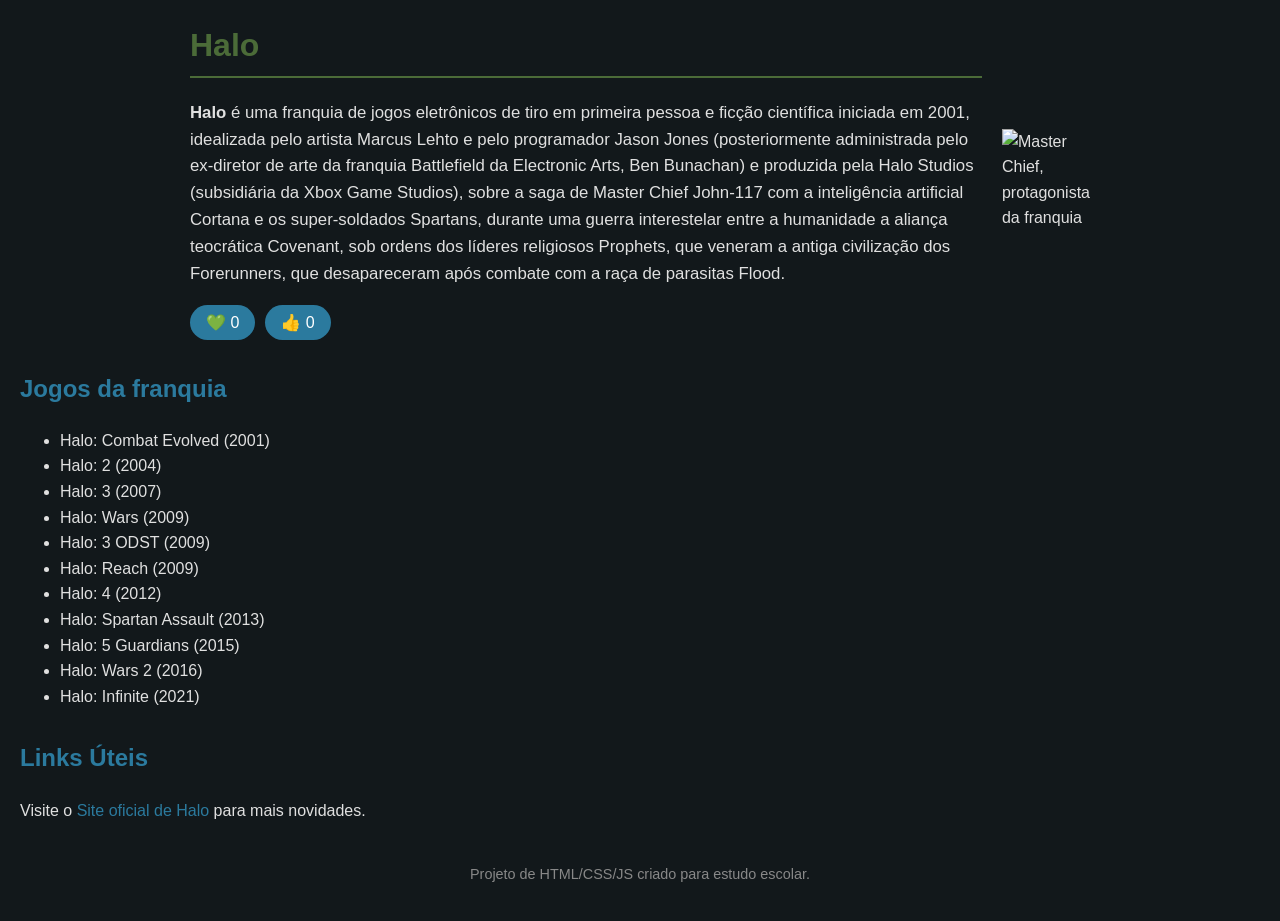
==== index.html @ e97ba084 "1" ====
<!DOCTYPE html>
<html lang="pt-br">
<head>
    <meta charset="UTF-8">
    <meta name="viewport" content="width=device-width, initial-scale=1.0">
    <title>Halo, apresentação</title>

    <style>
        body {
            background-color: #12181b;
            color: #e0e0e0;
            font-family: Arial, sans-serif;
            line-height: 1.6;
            margin: 0;
            padding: 20px;
        }

        main {
            display: flex;
            align-items: center;
            gap: 20px;
            max-width: 900px;
            margin: 0 auto;
        }

        h1 {
            color: #4b6b38;
            border-bottom: 2px solid #4b6b38;
            padding-bottom: 5px;
            margin-top: 0;
        }

        h2 {
            color: #2b7a9e;
            margin-top: 30px;
        }

        .texto-introducao {
            font-size: 1.05rem;
        }

        .container-botoes {
            display: flex;
            gap: 10px;
            margin-top: 15px;
        }

        button {
            background-color: #2b7a9e;
            color: white;
            border: none;
            padding: 8px 16px;
            border-radius: 20px;
            font-size: 1rem;
            cursor: pointer;
            transition: 0.2s;
        }

        button:hover {
            background-color: #3b92bd;
        }

        a {
            color: #2b7a9e;
            text-decoration: none;
        }

        a:hover {
            text-decoration: underline;
        }

        footer {
            margin-top: 40px;
            text-align: center;
            font-size: 0.9rem;
            color: #888;
        }
    </style>
</head>
<body>

    <main>
        <div>
            <h1>Halo</h1>
            <p class="texto-introducao">
                <strong>Halo</strong> é uma franquia de jogos eletrônicos de tiro em primeira pessoa e ficção científica iniciada em 2001, idealizada pelo artista Marcus Lehto e pelo programador Jason Jones (posteriormente administrada pelo ex-diretor de arte da franquia Battlefield da Electronic Arts, Ben Bunachan) e produzida pela Halo Studios (subsidiária da Xbox Game Studios), sobre a saga de Master Chief John-117 com a inteligência artificial Cortana e os super-soldados Spartans, durante uma guerra interestelar entre a humanidade a aliança teocrática Covenant, sob ordens dos líderes religiosos Prophets, que veneram a antiga civilização dos Forerunners, que desapareceram após combate com a raça de parasitas Flood.
            </p>

            <div class="container-botoes">
                <button>💚 <span>0</span></button>
                <button>👍 <span>0</span></button>
            </div>
        </div>

        <img src="https://upload.wikimedia.org/wikipedia/pt/7/77/Master_Chief_in_Halo_4.png?utm_source=pt.wikipedia.org&utm_campaign=imageinfo&utm_content=original" alt="Master Chief, protagonista da franquia" width="220">
    </main>

    <h2>Jogos da franquia</h2>
    <ul>
        <li>Halo: Combat Evolved (2001)</li>
        <li>Halo: 2 (2004)</li>
        <li>Halo: 3 (2007)</li>
        <li>Halo: Wars (2009)</li>
        <li>Halo: 3 ODST (2009)</li>
        <li>Halo: Reach (2009)</li>
        <li>Halo: 4 (2012)</li>
        <li>Halo: Spartan Assault (2013)</li>
        <li>Halo: 5 Guardians (2015)</li>
        <li>Halo: Wars 2 (2016)</li>
        <li>Halo: Infinite (2021)</li>
    </ul>

    <h2>Links Úteis</h2>
    <p>Visite o <a href="https://www.halowaypoint.com" target="_blank">Site oficial de Halo</a> para mais novidades.</p>

    <footer>
        <p>Projeto de HTML/CSS/JS criado para estudo escolar.</p>
    </footer>

    <script>
        const botoes = document.querySelectorAll("button");

        botoes.forEach(function(botao) {
            botao.addEventListener("click", botaoClicado);

            function botaoClicado() {
                let texto = botao.querySelector("span");
                texto.textContent++;
            }
        });
    </script>

</body>
</html>
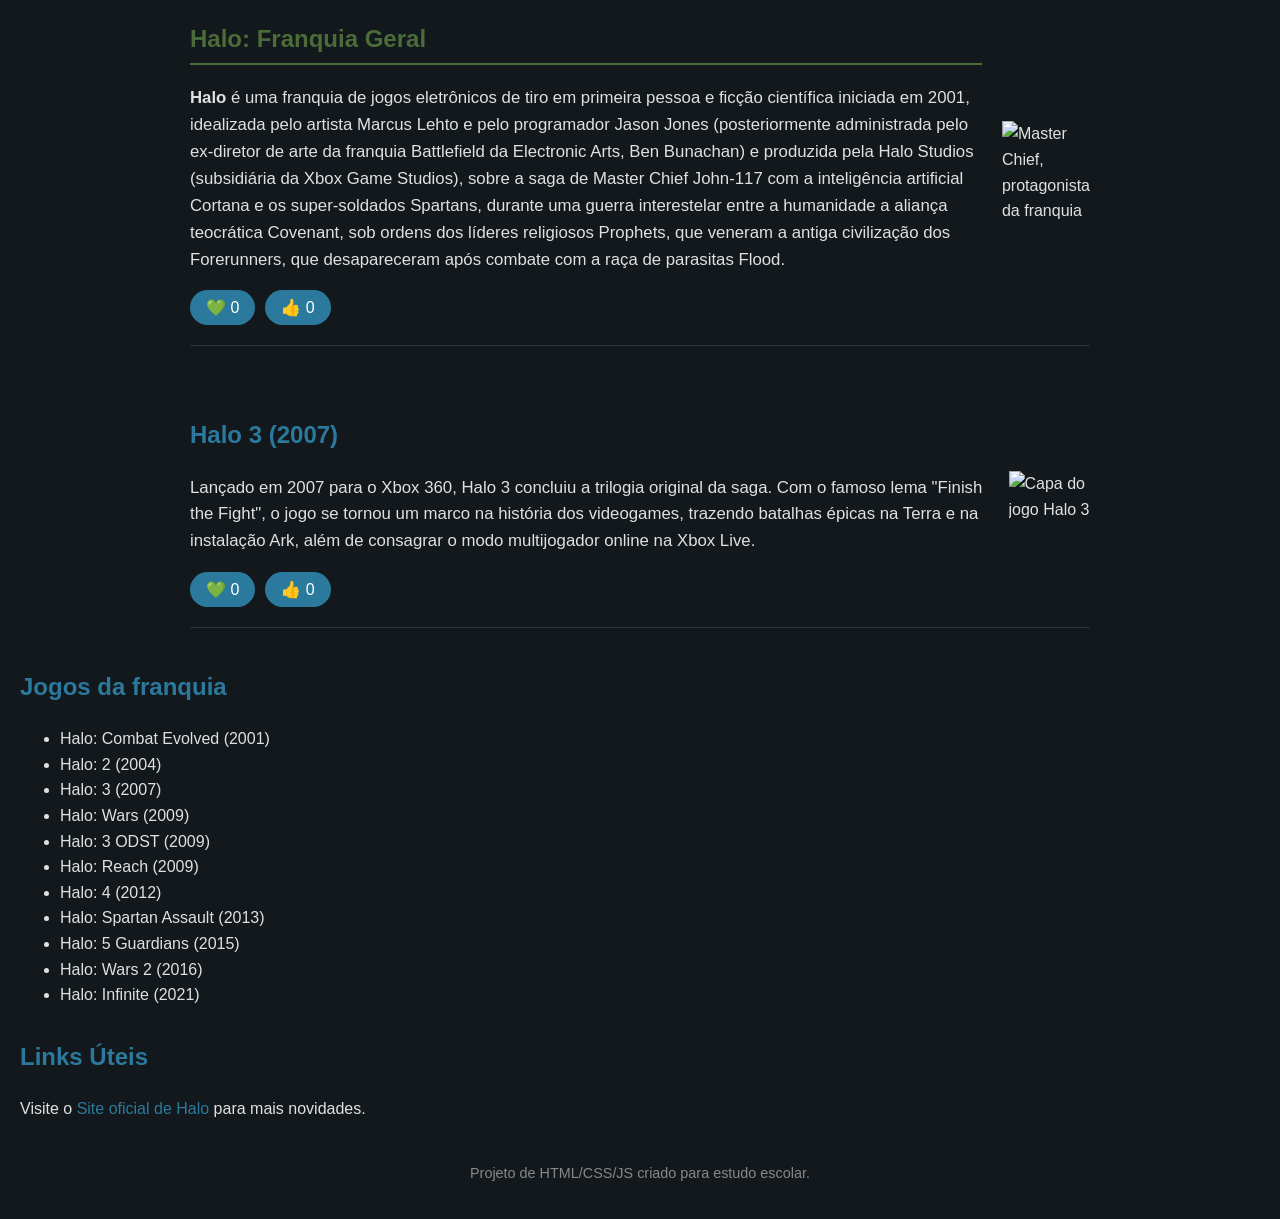
==== commit 0cfc241f: "2" ====
--- a/index.html
+++ b/index.html
@@ -16,11 +16,17 @@
         }
 
         main {
+            max-width: 900px;
+            margin: 0 auto;
+        }
+
+        article {
             display: flex;
             align-items: center;
             gap: 20px;
-            max-width: 900px;
-            margin: 0 auto;
+            margin-bottom: 40px;
+            padding-bottom: 20px;
+            border-bottom: 1px solid #2a353d;
         }
 
         h1 {
@@ -80,19 +86,37 @@
 <body>
 
     <main>
-        <div>
-            <h1>Halo</h1>
-            <p class="texto-introducao">
-                <strong>Halo</strong> é uma franquia de jogos eletrônicos de tiro em primeira pessoa e ficção científica iniciada em 2001, idealizada pelo artista Marcus Lehto e pelo programador Jason Jones (posteriormente administrada pelo ex-diretor de arte da franquia Battlefield da Electronic Arts, Ben Bunachan) e produzida pela Halo Studios (subsidiária da Xbox Game Studios), sobre a saga de Master Chief John-117 com a inteligência artificial Cortana e os super-soldados Spartans, durante uma guerra interestelar entre a humanidade a aliança teocrática Covenant, sob ordens dos líderes religiosos Prophets, que veneram a antiga civilização dos Forerunners, que desapareceram após combate com a raça de parasitas Flood.
-            </p>
+        <article>
+            <div>
+                <h1>Halo: Franquia Geral</h1>
+                <p class="texto-introducao">
+                    <strong>Halo</strong> é uma franquia de jogos eletrônicos de tiro em primeira pessoa e ficção científica iniciada em 2001, idealizada pelo artista Marcus Lehto e pelo programador Jason Jones (posteriormente administrada pelo ex-diretor de arte da franquia Battlefield da Electronic Arts, Ben Bunachan) e produzida pela Halo Studios (subsidiária da Xbox Game Studios), sobre a saga de Master Chief John-117 com a inteligência artificial Cortana e os super-soldados Spartans, durante uma guerra interestelar entre a humanidade a aliança teocrática Covenant, sob ordens dos líderes religiosos Prophets, que veneram a antiga civilização dos Forerunners, que desapareceram após combate com a raça de parasitas Flood.
+                </p>
 
-            <div class="container-botoes">
-                <button>💚 <span>0</span></button>
-                <button>👍 <span>0</span></button>
+                <div class="container-botoes">
+                    <button>💚 <span>0</span></button>
+                    <button>👍 <span>0</span></button>
+                </div>
             </div>
-        </div>
 
-        <img src="https://upload.wikimedia.org/wikipedia/pt/7/77/Master_Chief_in_Halo_4.png?utm_source=pt.wikipedia.org&utm_campaign=imageinfo&utm_content=original" alt="Master Chief, protagonista da franquia" width="220">
+            <img src="https://upload.wikimedia.org/wikipedia/pt/7/77/Master_Chief_in_Halo_4.png?utm_source=pt.wikipedia.org&utm_campaign=imageinfo&utm_content=original" alt="Master Chief, protagonista da franquia" width="220">
+        </article>
+
+        <article>
+            <div>
+                <h2>Halo 3 (2007)</h2>
+                <p class="texto-introducao">
+                    Lançado em 2007 para o Xbox 360, Halo 3 concluiu a trilogia original da saga. Com o famoso lema "Finish the Fight", o jogo se tornou um marco na história dos videogames, trazendo batalhas épicas na Terra e na instalação Ark, além de consagrar o modo multijogador online na Xbox Live.
+                </p>
+
+                <div class="container-botoes">
+                    <button>💚 <span>0</span></button>
+                    <button>👍 <span>0</span></button>
+                </div>
+            </div>
+
+            <img src="https://upload.wikimedia.org/wikipedia/pt/b/b4/Halo_3_capa.png" alt="Capa do jogo Halo 3" width="220">
+        </article>
     </main>
 
     <h2>Jogos da franquia</h2>
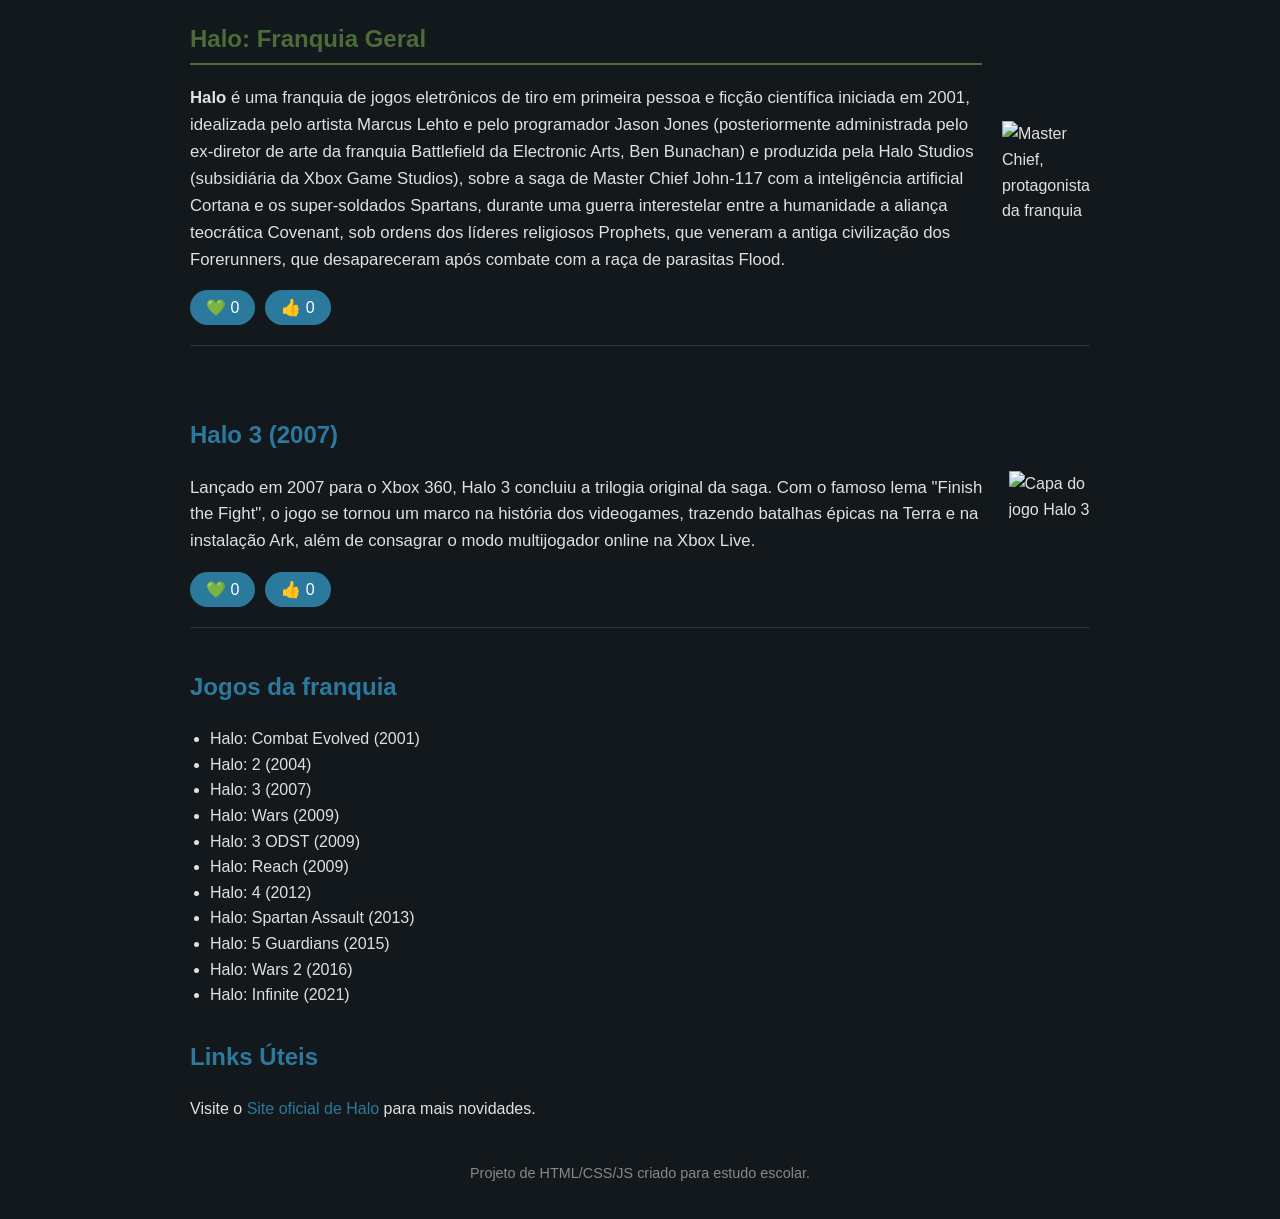
==== commit fa29abca: "2" ====
--- a/index.html
+++ b/index.html
@@ -66,6 +66,10 @@
             background-color: #3b92bd;
         }
 
+        ul {
+            padding-left: 20px;
+        }
+
         a {
             color: #2b7a9e;
             text-decoration: none;
@@ -117,25 +121,25 @@
 
             <img src="https://upload.wikimedia.org/wikipedia/pt/b/b4/Halo_3_capa.png" alt="Capa do jogo Halo 3" width="220">
         </article>
+
+        <h2>Jogos da franquia</h2>
+        <ul>
+            <li>Halo: Combat Evolved (2001)</li>
+            <li>Halo: 2 (2004)</li>
+            <li>Halo: 3 (2007)</li>
+            <li>Halo: Wars (2009)</li>
+            <li>Halo: 3 ODST (2009)</li>
+            <li>Halo: Reach (2009)</li>
+            <li>Halo: 4 (2012)</li>
+            <li>Halo: Spartan Assault (2013)</li>
+            <li>Halo: 5 Guardians (2015)</li>
+            <li>Halo: Wars 2 (2016)</li>
+            <li>Halo: Infinite (2021)</li>
+        </ul>
+
+        <h2>Links Úteis</h2>
+        <p>Visite o <a href="https://www.halowaypoint.com" target="_blank">Site oficial de Halo</a> para mais novidades.</p>
     </main>
-
-    <h2>Jogos da franquia</h2>
-    <ul>
-        <li>Halo: Combat Evolved (2001)</li>
-        <li>Halo: 2 (2004)</li>
-        <li>Halo: 3 (2007)</li>
-        <li>Halo: Wars (2009)</li>
-        <li>Halo: 3 ODST (2009)</li>
-        <li>Halo: Reach (2009)</li>
-        <li>Halo: 4 (2012)</li>
-        <li>Halo: Spartan Assault (2013)</li>
-        <li>Halo: 5 Guardians (2015)</li>
-        <li>Halo: Wars 2 (2016)</li>
-        <li>Halo: Infinite (2021)</li>
-    </ul>
-
-    <h2>Links Úteis</h2>
-    <p>Visite o <a href="https://www.halowaypoint.com" target="_blank">Site oficial de Halo</a> para mais novidades.</p>
 
     <footer>
         <p>Projeto de HTML/CSS/JS criado para estudo escolar.</p>
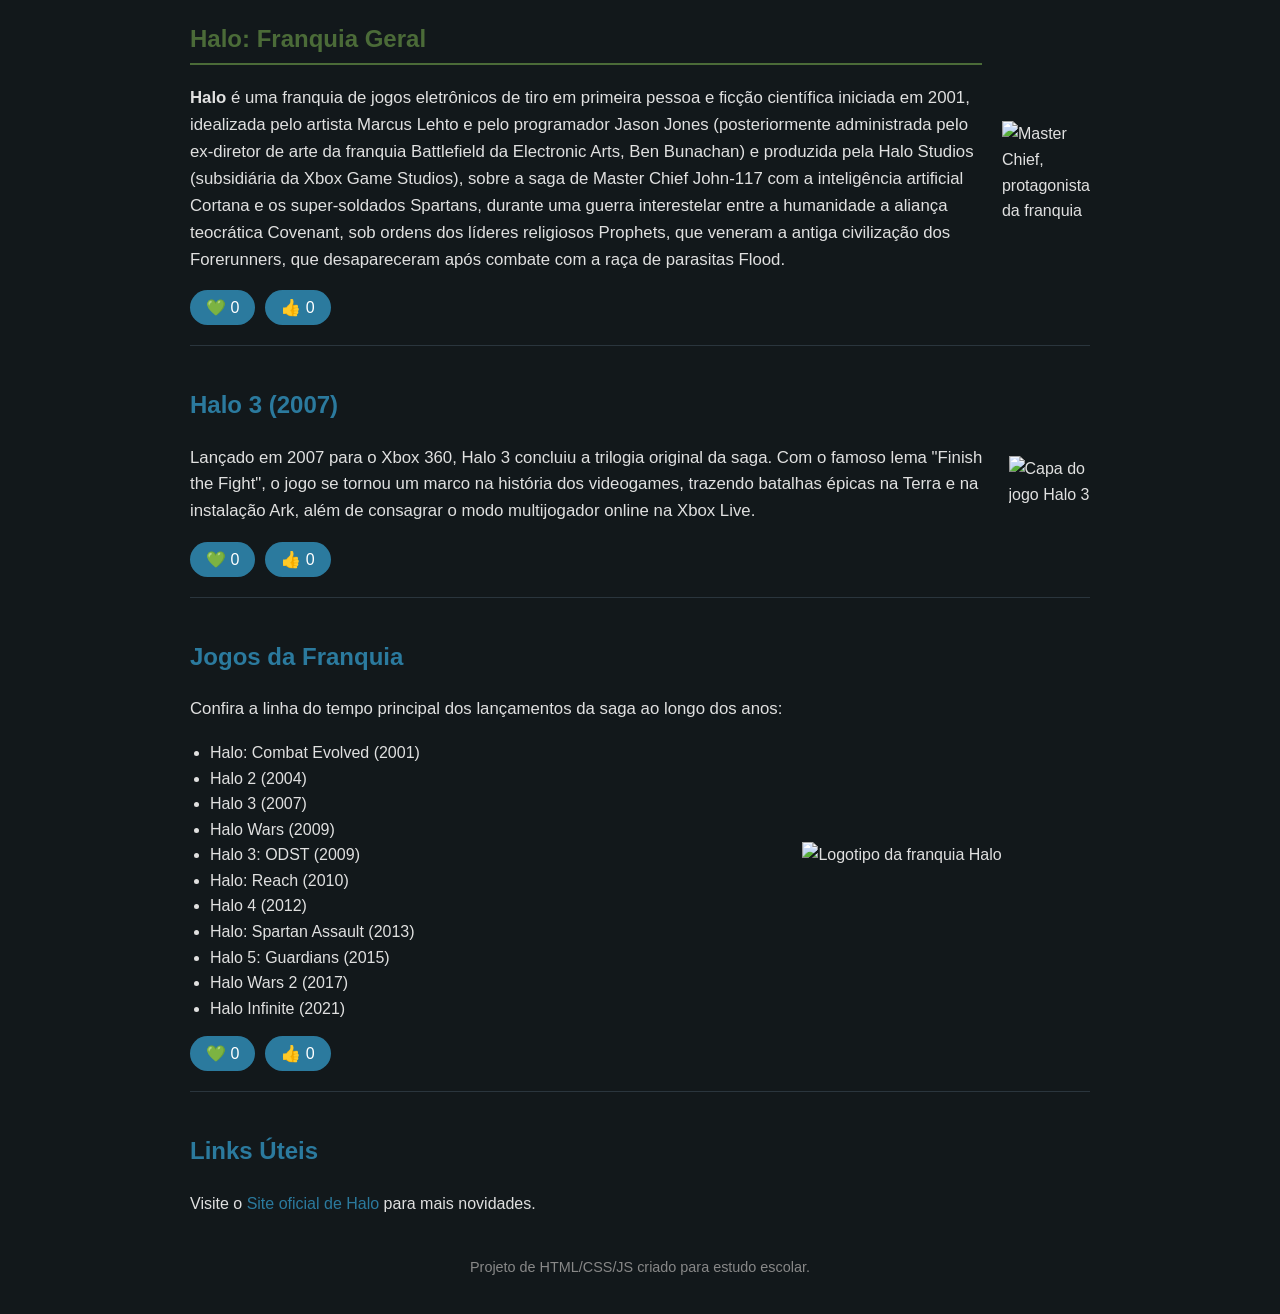
==== commit aff1c324: "1" ====
--- a/index.html
+++ b/index.html
@@ -38,7 +38,7 @@
 
         h2 {
             color: #2b7a9e;
-            margin-top: 30px;
+            margin-top: 0;
         }
 
         .texto-introducao {
@@ -68,6 +68,8 @@
 
         ul {
             padding-left: 20px;
+            margin-top: 10px;
+            margin-bottom: 10px;
         }
 
         a {
@@ -119,23 +121,37 @@
                 </div>
             </div>
 
-            <img src="https://upload.wikimedia.org/wikipedia/pt/b/b4/Halo_3_capa.png" alt="Capa do jogo Halo 3" width="220">
+            <img src="https://down-br.img.susercontent.com/file/br-11134207-81z1k-mffxz9m8g9hj53" alt="Capa do jogo Halo 3" width="220">
         </article>
 
-        <h2>Jogos da franquia</h2>
-        <ul>
-            <li>Halo: Combat Evolved (2001)</li>
-            <li>Halo: 2 (2004)</li>
-            <li>Halo: 3 (2007)</li>
-            <li>Halo: Wars (2009)</li>
-            <li>Halo: 3 ODST (2009)</li>
-            <li>Halo: Reach (2009)</li>
-            <li>Halo: 4 (2012)</li>
-            <li>Halo: Spartan Assault (2013)</li>
-            <li>Halo: 5 Guardians (2015)</li>
-            <li>Halo: Wars 2 (2016)</li>
-            <li>Halo: Infinite (2021)</li>
-        </ul>
+        <article>
+            <div>
+                <h2>Jogos da Franquia</h2>
+                <p class="texto-introducao">
+                    Confira a linha do tempo principal dos lançamentos da saga ao longo dos anos:
+                </p>
+                <ul>
+                    <li>Halo: Combat Evolved (2001)</li>
+                    <li>Halo 2 (2004)</li>
+                    <li>Halo 3 (2007)</li>
+                    <li>Halo Wars (2009)</li>
+                    <li>Halo 3: ODST (2009)</li>
+                    <li>Halo: Reach (2010)</li>
+                    <li>Halo 4 (2012)</li>
+                    <li>Halo: Spartan Assault (2013)</li>
+                    <li>Halo 5: Guardians (2015)</li>
+                    <li>Halo Wars 2 (2017)</li>
+                    <li>Halo Infinite (2021)</li>
+                </ul>
+
+                <div class="container-botoes">
+                    <button>💚 <span>0</span></button>
+                    <button>👍 <span>0</span></button>
+                </div>
+            </div>
+
+            <img src="https://t.ctcdn.com.br/sZ388LcHOfcrQ0SQprWeu7WlMj4=/640x360/smart/i1124425.png" alt="Logotipo da franquia Halo" width="220">
+        </article>
 
         <h2>Links Úteis</h2>
         <p>Visite o <a href="https://www.halowaypoint.com" target="_blank">Site oficial de Halo</a> para mais novidades.</p>
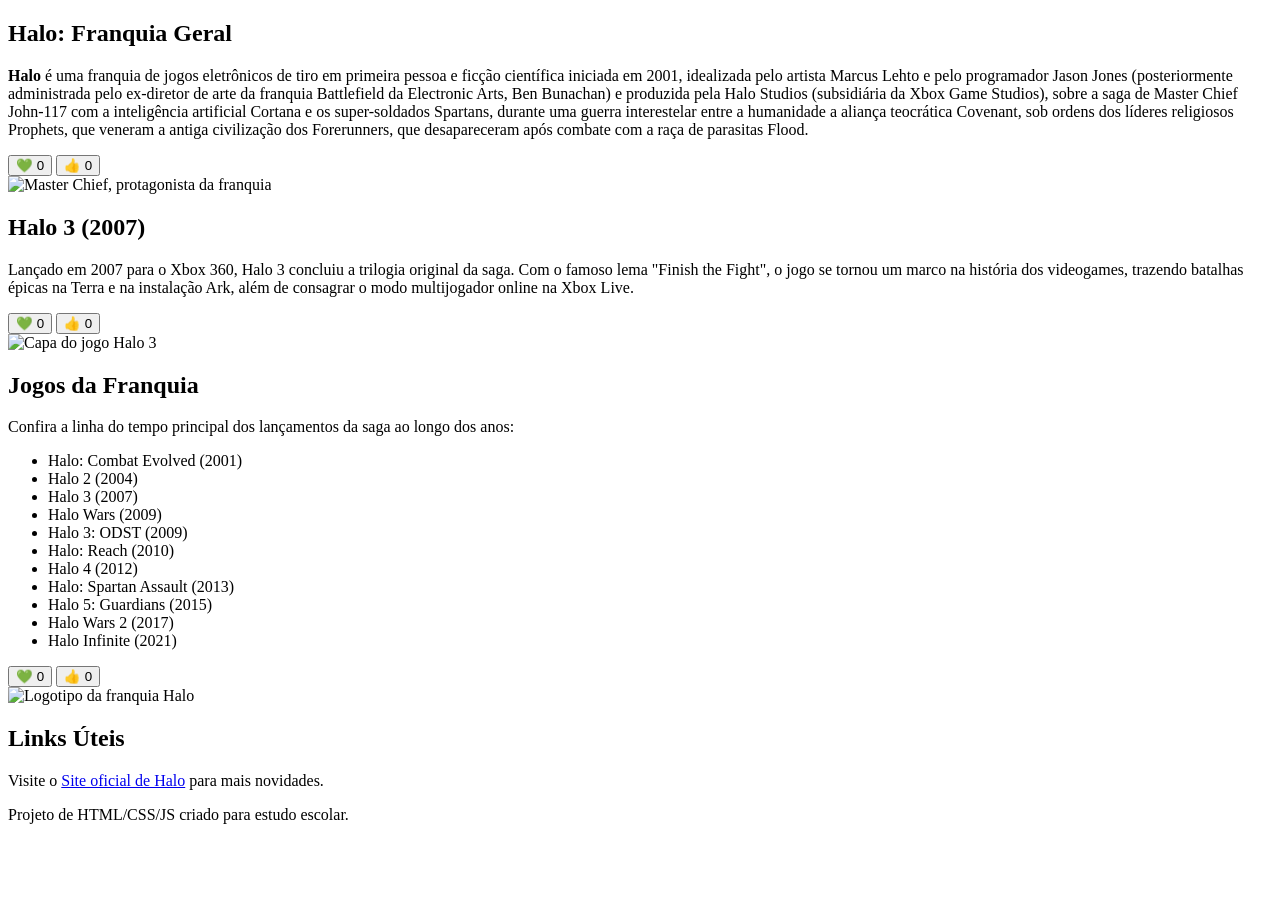
==== commit 73122a24: "novo arquivo style" ====
--- a/index.html
+++ b/index.html
@@ -6,87 +6,7 @@
     <title>Halo, apresentação</title>
 
     <style>
-        body {
-            background-color: #12181b;
-            color: #e0e0e0;
-            font-family: Arial, sans-serif;
-            line-height: 1.6;
-            margin: 0;
-            padding: 20px;
-        }
-
-        main {
-            max-width: 900px;
-            margin: 0 auto;
-        }
-
-        article {
-            display: flex;
-            align-items: center;
-            gap: 20px;
-            margin-bottom: 40px;
-            padding-bottom: 20px;
-            border-bottom: 1px solid #2a353d;
-        }
-
-        h1 {
-            color: #4b6b38;
-            border-bottom: 2px solid #4b6b38;
-            padding-bottom: 5px;
-            margin-top: 0;
-        }
-
-        h2 {
-            color: #2b7a9e;
-            margin-top: 0;
-        }
-
-        .texto-introducao {
-            font-size: 1.05rem;
-        }
-
-        .container-botoes {
-            display: flex;
-            gap: 10px;
-            margin-top: 15px;
-        }
-
-        button {
-            background-color: #2b7a9e;
-            color: white;
-            border: none;
-            padding: 8px 16px;
-            border-radius: 20px;
-            font-size: 1rem;
-            cursor: pointer;
-            transition: 0.2s;
-        }
-
-        button:hover {
-            background-color: #3b92bd;
-        }
-
-        ul {
-            padding-left: 20px;
-            margin-top: 10px;
-            margin-bottom: 10px;
-        }
-
-        a {
-            color: #2b7a9e;
-            text-decoration: none;
-        }
-
-        a:hover {
-            text-decoration: underline;
-        }
-
-        footer {
-            margin-top: 40px;
-            text-align: center;
-            font-size: 0.9rem;
-            color: #888;
-        }
+ 
     </style>
 </head>
 <body>
@@ -121,7 +41,7 @@
                 </div>
             </div>
 
-            <img src="https://down-br.img.susercontent.com/file/br-11134207-81z1k-mffxz9m8g9hj53" alt="Capa do jogo Halo 3" width="220">
+            <img src="https://upload.wikimedia.org/wikipedia/pt/b/b4/Halo_3_capa.png" alt="Capa do jogo Halo 3" width="220">
         </article>
 
         <article>
@@ -150,7 +70,7 @@
                 </div>
             </div>
 
-            <img src="https://t.ctcdn.com.br/sZ388LcHOfcrQ0SQprWeu7WlMj4=/640x360/smart/i1124425.png" alt="Logotipo da franquia Halo" width="220">
+            <img src="https://upload.wikimedia.org/wikipedia/commons/thumb/e/e0/Halo_logo.svg/320px-Halo_logo.svg.png" alt="Logotipo da franquia Halo" width="220">
         </article>
 
         <h2>Links Úteis</h2>
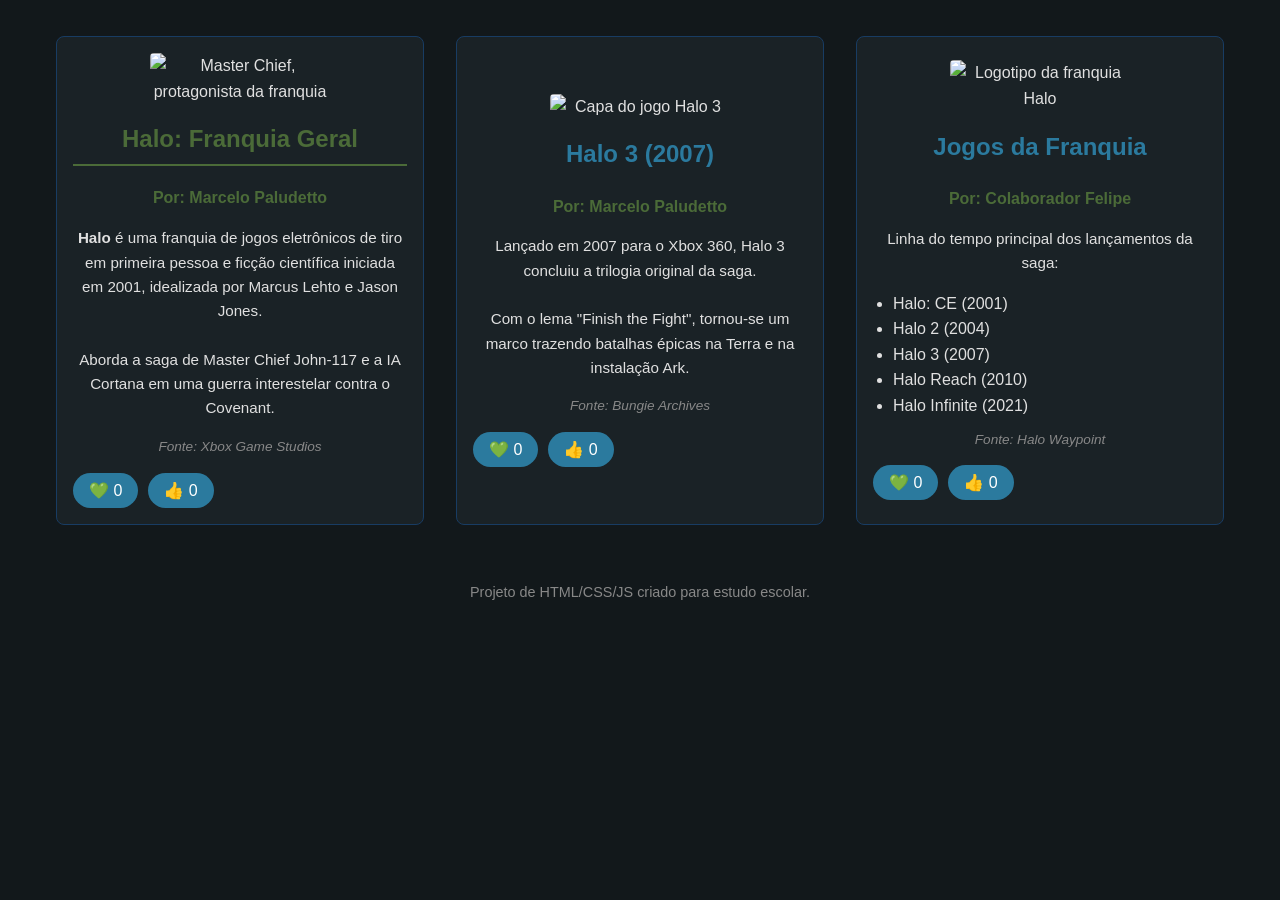
==== commit 8a06075b: "0" ====
--- a/index.html
+++ b/index.html
@@ -4,95 +4,77 @@
     <meta charset="UTF-8">
     <meta name="viewport" content="width=device-width, initial-scale=1.0">
     <title>Halo, apresentação</title>
-
-    <style>
- 
-    </style>
+    <link rel="stylesheet" href="style.css">
 </head>
 <body>
 
     <main>
         <article>
+            <img src="https://upload.wikimedia.org/wikipedia/pt/7/77/Master_Chief_in_Halo_4.png?utm_source=pt.wikipedia.org&utm_campaign=imageinfo&utm_content=original" alt="Master Chief, protagonista da franquia" width="180">
             <div>
                 <h1>Halo: Franquia Geral</h1>
+                <p class="artigo-autor">Por: Marcelo Paludetto</p>
                 <p class="texto-introducao">
-                    <strong>Halo</strong> é uma franquia de jogos eletrônicos de tiro em primeira pessoa e ficção científica iniciada em 2001, idealizada pelo artista Marcus Lehto e pelo programador Jason Jones (posteriormente administrada pelo ex-diretor de arte da franquia Battlefield da Electronic Arts, Ben Bunachan) e produzida pela Halo Studios (subsidiária da Xbox Game Studios), sobre a saga de Master Chief John-117 com a inteligência artificial Cortana e os super-soldados Spartans, durante uma guerra interestelar entre a humanidade a aliança teocrática Covenant, sob ordens dos líderes religiosos Prophets, que veneram a antiga civilização dos Forerunners, que desapareceram após combate com a raça de parasitas Flood.
+                    <strong>Halo</strong> é uma franquia de jogos eletrônicos de tiro em primeira pessoa e ficção científica iniciada em 2001, idealizada por Marcus Lehto e Jason Jones.<br><br>
+                    Aborda a saga de Master Chief John-117 e a IA Cortana em uma guerra interestelar contra o Covenant.
                 </p>
+                <p class="artigo-fonte">Fonte: Xbox Game Studios</p>
 
                 <div class="container-botoes">
                     <button>💚 <span>0</span></button>
                     <button>👍 <span>0</span></button>
                 </div>
             </div>
-
-            <img src="https://upload.wikimedia.org/wikipedia/pt/7/77/Master_Chief_in_Halo_4.png?utm_source=pt.wikipedia.org&utm_campaign=imageinfo&utm_content=original" alt="Master Chief, protagonista da franquia" width="220">
         </article>
 
         <article>
+            <img src="https://upload.wikimedia.org/wikipedia/pt/b/b4/Halo_3_capa.png" alt="Capa do jogo Halo 3" width="180">
             <div>
                 <h2>Halo 3 (2007)</h2>
+                <p class="artigo-autor">Por: Marcelo Paludetto</p>
                 <p class="texto-introducao">
-                    Lançado em 2007 para o Xbox 360, Halo 3 concluiu a trilogia original da saga. Com o famoso lema "Finish the Fight", o jogo se tornou um marco na história dos videogames, trazendo batalhas épicas na Terra e na instalação Ark, além de consagrar o modo multijogador online na Xbox Live.
+                    Lançado em 2007 para o Xbox 360, Halo 3 concluiu a trilogia original da saga.<br><br>
+                    Com o lema "Finish the Fight", tornou-se um marco trazendo batalhas épicas na Terra e na instalação Ark.
                 </p>
+                <p class="artigo-fonte">Fonte: Bungie Archives</p>
 
                 <div class="container-botoes">
                     <button>💚 <span>0</span></button>
                     <button>👍 <span>0</span></button>
                 </div>
             </div>
-
-            <img src="https://upload.wikimedia.org/wikipedia/pt/b/b4/Halo_3_capa.png" alt="Capa do jogo Halo 3" width="220">
         </article>
 
         <article>
+            <img src="https://upload.wikimedia.org/wikipedia/commons/thumb/e/e0/Halo_logo.svg/320px-Halo_logo.svg.png" alt="Logotipo da franquia Halo" width="180">
             <div>
                 <h2>Jogos da Franquia</h2>
+                <p class="artigo-autor">Por: Colaborador Felipe</p>
                 <p class="texto-introducao">
-                    Confira a linha do tempo principal dos lançamentos da saga ao longo dos anos:
+                    Linha do tempo principal dos lançamentos da saga:
                 </p>
                 <ul>
-                    <li>Halo: Combat Evolved (2001)</li>
+                    <li>Halo: CE (2001)</li>
                     <li>Halo 2 (2004)</li>
                     <li>Halo 3 (2007)</li>
-                    <li>Halo Wars (2009)</li>
-                    <li>Halo 3: ODST (2009)</li>
-                    <li>Halo: Reach (2010)</li>
-                    <li>Halo 4 (2012)</li>
-                    <li>Halo: Spartan Assault (2013)</li>
-                    <li>Halo 5: Guardians (2015)</li>
-                    <li>Halo Wars 2 (2017)</li>
+                    <li>Halo Reach (2010)</li>
                     <li>Halo Infinite (2021)</li>
                 </ul>
+                <p class="artigo-fonte">Fonte: Halo Waypoint</p>
 
                 <div class="container-botoes">
                     <button>💚 <span>0</span></button>
                     <button>👍 <span>0</span></button>
                 </div>
             </div>
-
-            <img src="https://upload.wikimedia.org/wikipedia/commons/thumb/e/e0/Halo_logo.svg/320px-Halo_logo.svg.png" alt="Logotipo da franquia Halo" width="220">
         </article>
-
-        <h2>Links Úteis</h2>
-        <p>Visite o <a href="https://www.halowaypoint.com" target="_blank">Site oficial de Halo</a> para mais novidades.</p>
     </main>
 
     <footer>
         <p>Projeto de HTML/CSS/JS criado para estudo escolar.</p>
     </footer>
 
-    <script>
-        const botoes = document.querySelectorAll("button");
-
-        botoes.forEach(function(botao) {
-            botao.addEventListener("click", botaoClicado);
-
-            function botaoClicado() {
-                let texto = botao.querySelector("span");
-                texto.textContent++;
-            }
-        });
-    </script>
+    <script src="script.js"></script>
 
 </body>
 </html>
--- a/style.css
+++ b/style.css
@@ -0,0 +1,111 @@
+body {
+    background-color: #12181b;
+    color: #e0e0e0;
+    font-family: Arial, sans-serif;
+    line-height: 1.6;
+    margin: 0;
+    padding: 20px;
+    max-width: 100vw;
+}
+
+main {
+    display: flex;
+    flex-wrap: wrap;
+    justify-content: center;
+    max-width: 1200px;
+    margin: 0 auto;
+}
+
+article {
+    display: flex;
+    flex-direction: column;
+    align-items: center;
+    text-align: center;
+    justify-content: center;
+    border: 1px solid #183C63;
+    margin: 16px;
+    gap: 16px;
+    padding: 16px;
+    flex: 1 1 25%;
+    border-radius: 8px;
+    background-color: #1a2226;
+}
+
+article img {
+    max-width: 100%;
+    height: auto;
+    border-radius: 4px;
+}
+
+h1 {
+    color: #4b6b38;
+    border-bottom: 2px solid #4b6b38;
+    padding-bottom: 5px;
+    margin-top: 0;
+}
+
+h2 {
+    color: #2b7a9e;
+    margin-top: 0;
+}
+
+.artigo-autor {
+    font-weight: bold;
+    color: #4b6b38;
+    margin-bottom: 10px;
+}
+
+.texto-introducao {
+    font-size: 0.95rem;
+}
+
+.artigo-fonte {
+    font-size: 0.85rem;
+    color: #888888;
+    font-style: italic;
+    margin-top: 10px;
+}
+
+.container-botoes {
+    display: flex;
+    gap: 10px;
+    margin-top: 15px;
+}
+
+button {
+    background-color: #2b7a9e;
+    color: white;
+    border: none;
+    padding: 8px 16px;
+    border-radius: 20px;
+    font-size: 1rem;
+    cursor: pointer;
+    transition: 0.2s;
+}
+
+button:hover {
+    background-color: #3b92bd;
+}
+
+ul {
+    text-align: left;
+    padding-left: 20px;
+    margin-top: 10px;
+    margin-bottom: 10px;
+}
+
+a {
+    color: #2b7a9e;
+    text-decoration: none;
+}
+
+a:hover {
+    text-decoration: underline;
+}
+
+footer {
+    margin-top: 40px;
+    text-align: center;
+    font-size: 0.9rem;
+    color: #888;
+}
